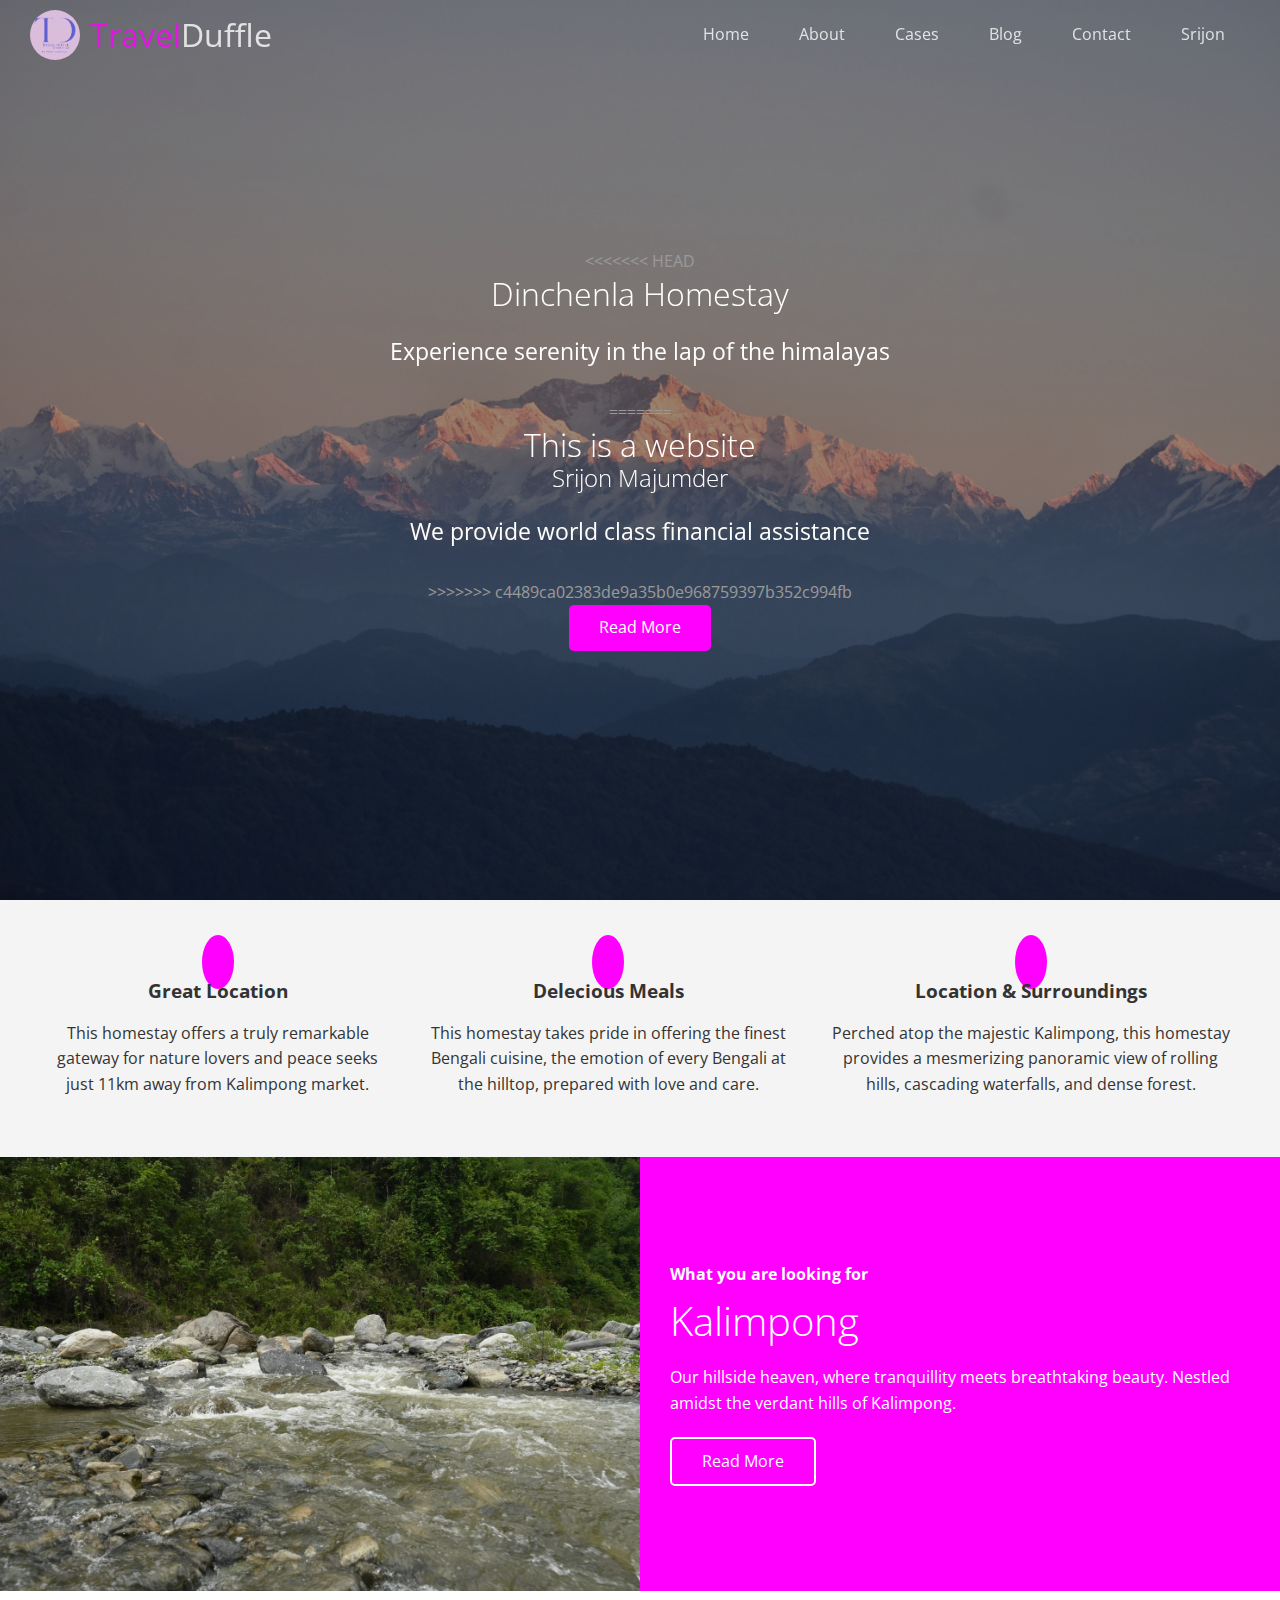
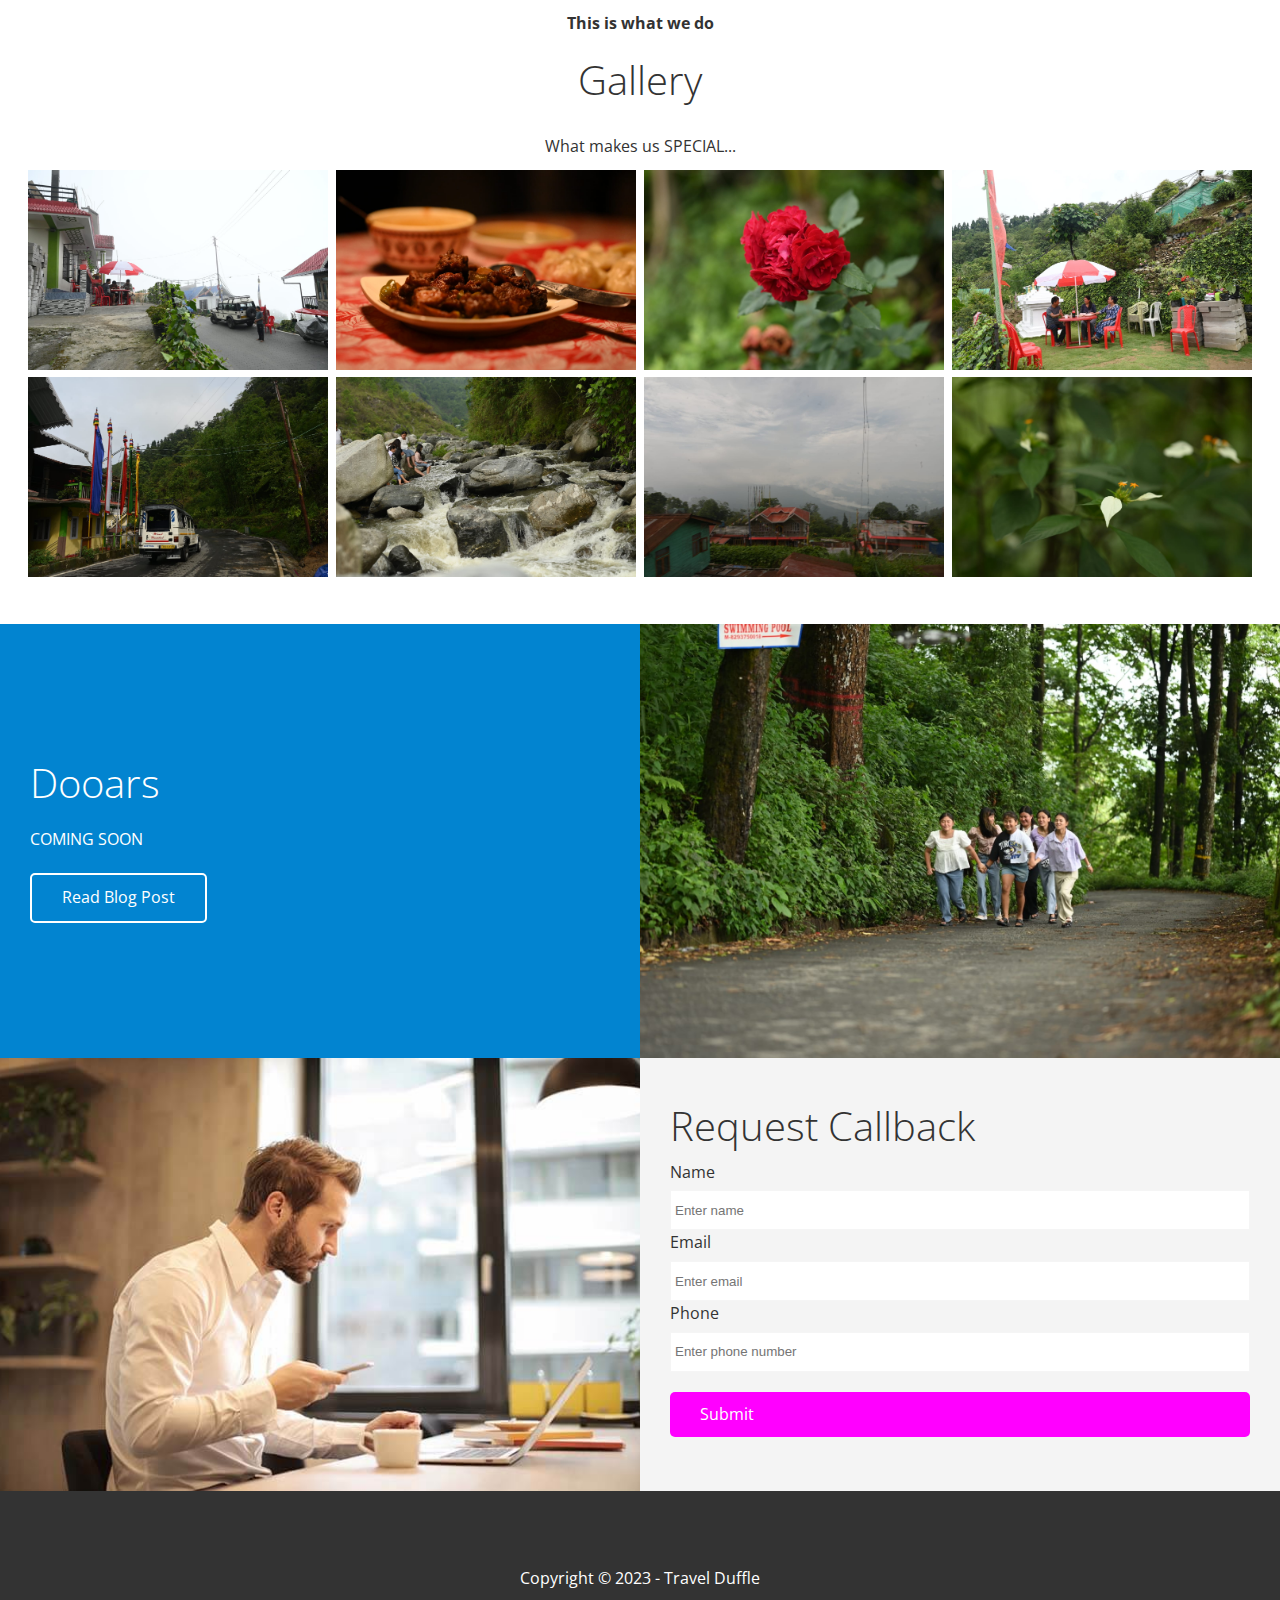
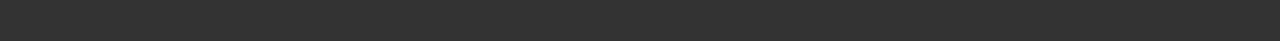
==== index.html @ 395c635b "Merge branch 'main' of https://github.com/Srijon-M/edge-ledger" ====
<!DOCTYPE html>
<html lang="en">
<head>
    <meta charset="UTF-8">
    <meta name="viewport" content="width=device-width, initial-scale=1.0">
    <link rel="shortcut icon" type="image/x-icon" href="/favicon.ico">
    <link rel="stylesheet" href="https://cdnjs.cloudflare.com/ajax/libs/font-awesome/6.4.0/css/all.min.css" integrity="sha512-iecdLmaskl7CVkqkXNQ/ZH/XLlvWZOJyj7Yy7tcenmpD1ypASozpmT/E0iPtmFIB46ZmdtAc9eNBvH0H/ZpiBw==" crossorigin="anonymous" referrerpolicy="no-referrer" />
    <link rel="stylesheet" href="css/lightbox.min.css">
    <link rel="stylesheet" href="css/utilities.css">
    <link rel="stylesheet" href="css/style.css">
    <title>Welcome to Travel Duffle</title>
</head>
<body id="home"> 
    <header class="hero">
        <div id="navbar" class="navbar top">
            <h1 class="logo">
                <img src="images/td.jpg" alt="" class="nav-logo">
                <span class="text-primary">Travel</span>Duffle
            </h1>
            <nav>
                <ul>
                    <li><a href="#home">Home</a></li>
                    <li><a href="#about">About</a></li>
                    <li><a href="#cases">Cases</a></li>
                    <li><a href="#blog">Blog</a></li>
                    <li><a href="#contact">Contact</a></li>
                    <li><a href="#">Srijon</a></li>
                </ul>
            </nav>
        </div>
        <div class="content">
<<<<<<< HEAD
            <h1>Dinchenla Homestay</h1>
            <p>Experience serenity in the lap of the himalayas</p>
=======
            <h1>This is a website</h1>
            <h2>Srijon Majumder</h2>
            <p>We provide world class financial assistance</p>
>>>>>>> c4489ca02383de9a35b0e968759397b352c994fb
            <a href="" class="btn"><i class="fas fa-chevron-right"></i>Read More</a>
        </div>
    </header>

    <main>

        <!-- Icons  -->
        <section id="about" class="icons bg-light">
            <div class="flex-item">
                <div>
                    <i class="fas fa-hotel fa-2x"></i>
                    <div>
                        <h3>Great Location</h3>
                        <p>
                          This homestay offers a truly
                          remarkable gateway for nature lovers and
                          peace seeks just 11km away from
                          Kalimpong market.
                        </p>
                    </div>
                </div>
                <div>
                    <i class="fas fa-utensils fa-2x"></i>
                    <!-- <i class="fa-solid fa-fork-knife"></i> -->
                    <div>
                        <h3>Delecious Meals</h3>
                        <p>
                          This
                          homestay takes pride in offering the finest
                          Bengali cuisine, the emotion of every
                          Bengali at the hilltop, prepared with love and care.
                        </p>
                    </div>
                </div>
                <div>
                    <!-- <i class="fas fa-pencil-alt fa-2x"></i> -->
                    <i class="fas fa-binoculars fa-2x"></i>
                    <div>
                        <h3>Location & Surroundings</h3>
                        <p>Perched atop the majestic Kalimpong, this
                          homestay provides a mesmerizing
                          panoramic view of rolling hills, cascading
                          waterfalls, and dense forest.
                          </p>
                    </div>
                </div>
            </div>
        </section>

        <!-- About Solutions -->
        <section class="solutions flex-columns">
            <div class="row">
              <div class="column">
                <div class="column-1">
                  <img src="images/home/river.jpeg" alt="" />
                </div>
              </div>
              <div class="column">
                <div class="column-2 bg-primary">
                  <h4>What you are looking for</h4>
                  <h2>Kalimpong</h2>
                  <p>
                    Our hillside heaven, where
                    tranquillity meets breathtaking beauty.
                    Nestled amidst the verdant hills of
                    Kalimpong.
                  </p>
                  <a href="#" class="btn btn-outline">
                    <i class="fas fa-chevron"></i>
                    Read More
                  </a>
                </div>
              </div>
            </div>
          </section>

          <!-- Cases -->
          <section id="cases" class="cases flex-grid section-padding">
              <header class="section-header">
                  <h4>This is what we do</h4>
                  <h2>Gallery</h2>
                  <p>What makes us SPECIAL...</p>
              </header>
              <div class="row">
                  <div class="column">
                    <a href="images/cases/cases1.jpeg" data-lightbox="cases" data-title="Lorem ipsum dolor sit amet, consectetur adipisicing elit. Modi, iste?">
                      <img src="images/cases/cases1.jpeg" alt="">
                    </a>
                    <a href="images/cases/cases2.jpeg" data-lightbox="cases" data-title="Lorem ipsum dolor sit amet, consectetur adipisicing elit. Modi, iste?">  
                      <img src="images/cases/cases2.jpeg" alt="">
                    </a>
                  </div>
                  <div class="column">
                    <a href="images/cases/cases3.jpeg" data-lightbox="cases" data-title="Lorem ipsum dolor sit amet, consectetur adipisicing elit. Modi, iste?"> 
                      <img src="images/cases/cases3.jpeg" alt="">
                    </a>
                    <a href="images/cases/cases4.jpeg" data-lightbox="cases" data-title="Lorem ipsum dolor sit amet, consectetur adipisicing elit. Modi, iste?"> 
                      <img src="images/cases/cases4.jpeg" alt="">
                    </a>
                  </div>
                  <div class="column">
                    <a href="images/cases/cases5.jpeg" data-lightbox="cases" data-title="Lorem ipsum dolor sit amet, consectetur adipisicing elit. Modi, iste?"> 
                      <img src="images/cases/cases5.jpeg" alt="">
                    </a>
                    <a href="images/cases/cases6.jpeg" data-lightbox="cases" data-title="Lorem ipsum dolor sit amet, consectetur adipisicing elit. Modi, iste?"> 
                      <img src="images/cases/cases6.jpeg" alt="">
                    </a>
                  </div>
                  <div class="column">
                    <a href="images/cases/cases7.jpeg" data-lightbox="cases" data-title="Lorem ipsum dolor sit amet, consectetur adipisicing elit. Modi, iste?"> 
                      <img src="images/cases/cases7.jpeg" alt="">
                    </a>
                    <a href="images/cases/cases8.jpeg" data-lightbox="cases" data-title="Lorem ipsum dolor sit amet, consectetur adipisicing elit. Modi, iste?"> 
                      <img src="images/cases/cases8.jpeg" alt="">
                    </a>
                  </div>
              </div>
          </section>
          <!-- Blog Posts -->
          <section id="blog" class="blog flex-columns flex-reverse">
            <div class="row">
              <div class="column">
                <div class="column-1">
                  <img src="images/blog/bolg2.jpeg" alt="" />
                </div>
              </div>
              <div class="column">
                <div class="column-2 bg-secondary">
                  
                  <h2>Dooars</h2>
                  <p>
                    COMING SOON
                  </p>
                  <a href="blog.html" class="btn btn-outline">
                    <i class="fas fa-chevron"></i>
                    Read Blog Post
                  </a>
                </div>
              </div>
            </div>
          </section>

          <!-- Team -->
          <!-- <section id="team" class="team section-padding">
            <header class="section-header">
                <h4>Who we are</h4>
                <h2>Our professional team</h2>
                <p>Lorem ipsum dolor sit amet, consectetur adipisicing elit. Modi, iste?</p>
            </header>
            <div class="flex-item">
              <div>
                <img src="images/team/person1.jpg" alt="">
                <h4>John Doe</h4>
                <p>President</p>
              </div>
              <div>
                <img src="images/team/person2.jpg" alt="">
                <h4>Jane Doe</h4>
                <p>Vice President</p>
              </div>
              <div>
                <img src="images/team/person3.jpg" alt="">
                <h4>Steve Smith</h4>
                <p>Head of Marketing</p>
              </div>
            </div>
        </section> -->

        <!-- Testimonials -->
        <!-- <section id="testimonials" class="py-3">
          <div class="container">
              <h2 class="l-heading">What Our Guests Say</h2>
              <div class="testimonial bg-primary">
                  <img src="./images/team/person2.jpg" alt="Guest1">
                  <p>From start to finish, Travel Deuffel proved to be the most exceptional host, making our trip an unforgettable experience. The accommodation was pristine and beautifully decorated, with thoughtful touches that made us feel pampered.</p>
              </div>
              <div class="testimonial bg-primary">
                  <img src="./images/team/person3.jpg" alt="Guest2">
                  <p>We thoroughly enjoyed our trip with Travel Duffel, really beautiful and and peaceful place. Well maintained and very well managed in the midst of nature made us feel rejuvenated after the trip.</p>
              </div>
          </div>
      </section> -->

        <!-- Contact  -->

        <section id="contact" class="contact flex-columns">
          <div class="row">
            <div class="column">
              <div class="column-1">
                <img src="images/home/contact.jpg" alt="" />
              </div>
            </div>
            <div class="column">
              <div class="column-2 bg-light">
                <h2>Request Callback</h2>
                <form action="" class="callback-form">
                  <div class="form-control">
                    <label for="name">Name</label>
                    <input type="text" name="name" id="name" placeholder="Enter name">
                  </div>
                  <div class="form-control">
                    <label for="email">Email</label>
                    <input type="email" name="email" id="email" placeholder="Enter email">
                  </div>
                  <div class="form-control">
                    <label for="phone">Phone</label>
                    <input type="text" name="phone" id="phone" placeholder="Enter phone number">
                  </div>
                  <a href="" class="btn">Submit</a>
                </form>
              </div>
            </div>
          </div>
        </section>
      </main>
      <footer class="footer bg-dark">
        <div class="social">
          <a href="https://www.facebook.com/people/Dinchenla-Homestay/100093085512887/?mibextid=ZbWKwL" target="_blank"><i class="fab fa-facebook fa-2x"></i></a>
          <a href="#"><i class="fab fa-whatsapp fa-2x"></i></a>
          <a href="#"><i class="fab fa-youtube fa-2x"></i></a>
          <a href="#"><i class="fab fa-instagram fa-2x"></i></a>
        </div>
        <p>Copyright &copy; 2023 - Travel Duffle</p>
      </footer>

      <script src="https://code.jquery.com/jquery-3.5.1.min.js" integrity="sha256-9/aliU8dGd2tb6OSsuzixeV4y/faTqgFtohetphbbj0=" crossorigin="anonymous"></script>

      <script src="js/lightbox.min.js"></script>

      <script>
        const navbar = document.getElementById('navbar');
        let scrolled = false;

        window.onscroll = function () {
        if (window.pageYOffset > 100) {
          navbar.classList.remove('top');
          if (!scrolled) {
            navbar.style.transform = 'translateY(-70px)';
          }
          setTimeout(function () {
            navbar.style.transform = 'translateY(0)';
            scrolled = true;
          }, 200);
        } else {
          navbar.classList.add('top');
          scrolled = false;
        }
      };

      // Smooth Scrolling
      $('#navbar a, .btn').on('click', function (e) {
        if (this.hash !== '') {
          e.preventDefault();

          const hash = this.hash;

          $('html, body').animate(
            {
              scrollTop: $(hash).offset().top - 100,
            },
            800
          );
        }
      });
      </script>
</body>
</html>
---- css/utilities.css ----
/* Text Colors */
.text-primary{
    color: #ff00ff;
}
.text-secondary{
    color: #0284d0;
}

/* Button  */
.btn{
    cursor: pointer;
    display: inline-block;
    padding: 10px 30px;
    color: #fff;
    background-color: #ff00ff;
    border: none;
    border-radius: 5px;
}

.btn:hover{
    opacity: 0.9;
}

.btn-primary, .bg-primary{
    background-color: #ff00ff;
    color: #fff;
}
.btn-secondary, .bg-secondary{
    background-color: #0284d0;
    color: #fff;
}
.btn-dark,.bg-dark{
    background-color: #333;
    color: #fff;
}
.btn-light,.bg-light{
    background-color: #f4f4f4;
    color: #333;
}

.btn-outline{
    background: transparent;
    border: solid 2px #fff;
}


/* Flex Items */
.flex-columns.flex-reverse .row{
    flex-direction: row-reverse;
}
.flex-item{
    display: flex;
    text-align: center;
    justify-content: center;
    align-items: center;
    height: 100%;
}

.flex-item > div{
    padding: 20px;
}

.flex-columns .row{
    display: flex;
    flex-direction: row;
    flex-wrap: wrap;
    width: 100%;
    
}

.flex-columns .column {
    display: flex;
    flex-direction: column;
    flex-basis: 100%;
    flex: 1;
}

.flex-columns .column .column-1,
.flex-columns .column .column-2
{
    height: 100%;
}

.flex-columns img{
    width: 100%;
    height: 100%;
    object-fit: cover;
}

.flex-columns .column-2{
    display: flex;
    flex-direction: column;
    align-items: flex-start;
    justify-content: center;
    padding: 30px;
}

.flex-columns h2{
    font-size: 40px;
    font-weight: 100;
}

.flex-columns h4{
    margin-bottom: 10px;
}

.flex-columns p{
    margin: 20px 0;
}

.section-header{
    display: flex;
    flex-direction: column;
    align-items: center;
    justify-content: center;
    text-align: center;
}

.section-header h2{
    font-size: 40px;
    margin: 20px;
}

.section-padding{
    padding: 20px 20px 40px;
}

/* Flex grid  */
.flex-grid .row{
    display: flex;
    flex-wrap: wrap;
    padding: 0 4px;
}

.flex-grid .column{
    flex: 25%;
    width: 25%;
    padding: 0 4px;
}
---- css/style.css ----
@import url('https://fonts.googleapis.com/css2?family=Open+Sans:wght@300;400&display=swap');

*{
    box-sizing: border-box;
    margin: 0;
    padding: 0;
}

body{
    font-family: 'Open Sans', sans-serif;
    background: #fff;
    color: #333;
    line-height: 1.6;
}

ul{
    list-style: none;
}

a{
    color: #333;
    text-decoration: none;
}

h1, h2{
    font-weight: 300;
    line-height: 1.2;
}

p{
    margin: 10px 0;
}

img{
    width: 100%;
}

.py-1{padding: 10px 0;}
.py-2{padding: 20px 0;}
.py-3{padding: 30px 0;}

/* Navbar */
.navbar{
    display: flex;
    align-items: center;
    justify-content: space-between;
    background-color: #333;
    color: #fff;
    opacity: 0.8;
    width: 100%;
    height: 70px;
    position: fixed;
    top: 0;
    padding: 0 30px;
    transition: 0.5s;
}

.navbar.top{
    background: transparent;
}

.nav-logo{
    width: 50px;
    margin-right: 10px;
    border-radius: 50%;
}

.navbar a{
    color: #fff;
    padding: 10px 20px;
    margin: 0 5px;
}

.navbar a:hover{
    border-bottom: #ff00ff 2px solid;
}

.navbar ul{
    display: flex;
}

.navbar .logo{
    font-weight: 400;
    /* background-color: blue; */
    display: flex;
    align-items: center;
}

/* Header  */
.hero{
    background: url('../images/home/himalaya.jpg') no-repeat center center/cover;
    height: 100vh;
    position: relative;
    color: #fff;
}

.hero .content{
    display: flex;
    flex-direction: column;
    align-items: center;
    height: 100%;
    justify-content: center;
    text-align: center;
    padding: 0 20px;
}

.hero .content p{
    font-size: 23px;
    max-width: 600px;
    margin: 20px 0 30px;
}

.hero::before{
    content: '';
    position: absolute;
    top: 0;
    left: 0;
    width: 100%;
    height: 100%;
    background: rgba(0,0,0,0.4);
}

.hero *{
    z-index: 10;
}

.hero.blog{
    background: url('../images/home/blog.jpg')no-repeat center center/cover;
    height: 30vh;
}

/* Icons */

.icons{
    padding: 30px;
}

.icons h3{
    font-weight: bold;
    margin-bottom: 15px;
}

.icons i{
    background: #ff00ff;
    color: #fff;
    padding: 1rem;
    border-radius: 50%;
    margin-bottom: 15px;;
}

.cases img:hover{
    opacity: 0.7;
}

.team img{
    border-radius: 50%;
}

.callback-form{
    width: 100%;
    padding: 10px 0;
}

.callback-form label{
    display: block;
    margin-bottom: 5px;
}

.callback-form input{
    width: 100%;
    padding: 4px;
    height: 40px;
    border: #f5f5f5 1px solid;
}

.callback-form input:focus {
    outline-color: #ff00ff;
}

.callback-form .btn{
    width: 100%;
    margin-top: 20px;
}

.footer{
    display: flex;
    flex-direction: column;
    align-items: center;
    justify-content: center;
    text-align: center;
    height: 150px;
}

.footer a{
    color: #fff;
}

.footer a:hover{
    color:#ff00ff;
}

.footer .social > *{
    margin-right: 30px;
}

.post h2{
    font-size: 40px;
    margin: 10px 20px;
    padding: 10px 20px;
    border-bottom: #ccc 1px solid;
}

.post .meta{
    margin: 10px 20px;
    padding: 10px 20px;
}

.post img{
    width: 300px;
    border-radius: 50%;
    display: block;
    margin: 20px auto;
}

.post p{
    margin: 10px 20px;
    padding: 10px 20px;
    text-align: justify;
}

/* Testimonials */

.container{
    margin: auto;
    max-width: 1100px;
    overflow: auto;
}

.l-heading{
    font-size: 40px;
    line-height: 1.2;
    /* color: #ff00ff; */
}

#testimonials{
    height: 100%;
    background: url('../images/team/test-bg.jpg') no-repeat center center/cover;
    padding-top: 100px;
}

#testimonials .testimonial{
    padding: 20px;
    margin-bottom: 40px;
    border-radius: 5px;
    opacity: 0.8;
}

#testimonials .testimonial img{
    width: 100px;
    float: left;
    margin-right: 20px;
    border-radius: 50%;
}

#testimonials h2{
    color: #fff;
    text-align: center;
    padding: 40px;
    font-weight: 900;
}

/* Mobile */
@media(max-width: 768px){
    .navbar{
        flex-direction: column;
        height: 120px;
        padding: 20px;
    }
    .navbar a{
        padding: 10px 10px;
        margin: 0 3px;
    }

    .flex-item{
        flex-direction: column;
    }

    .flex-columns .column, .flex-grid .column{
        flex: 100%;
        width: 100%;
    }

    .team img{
        width: 70%;
    }
}
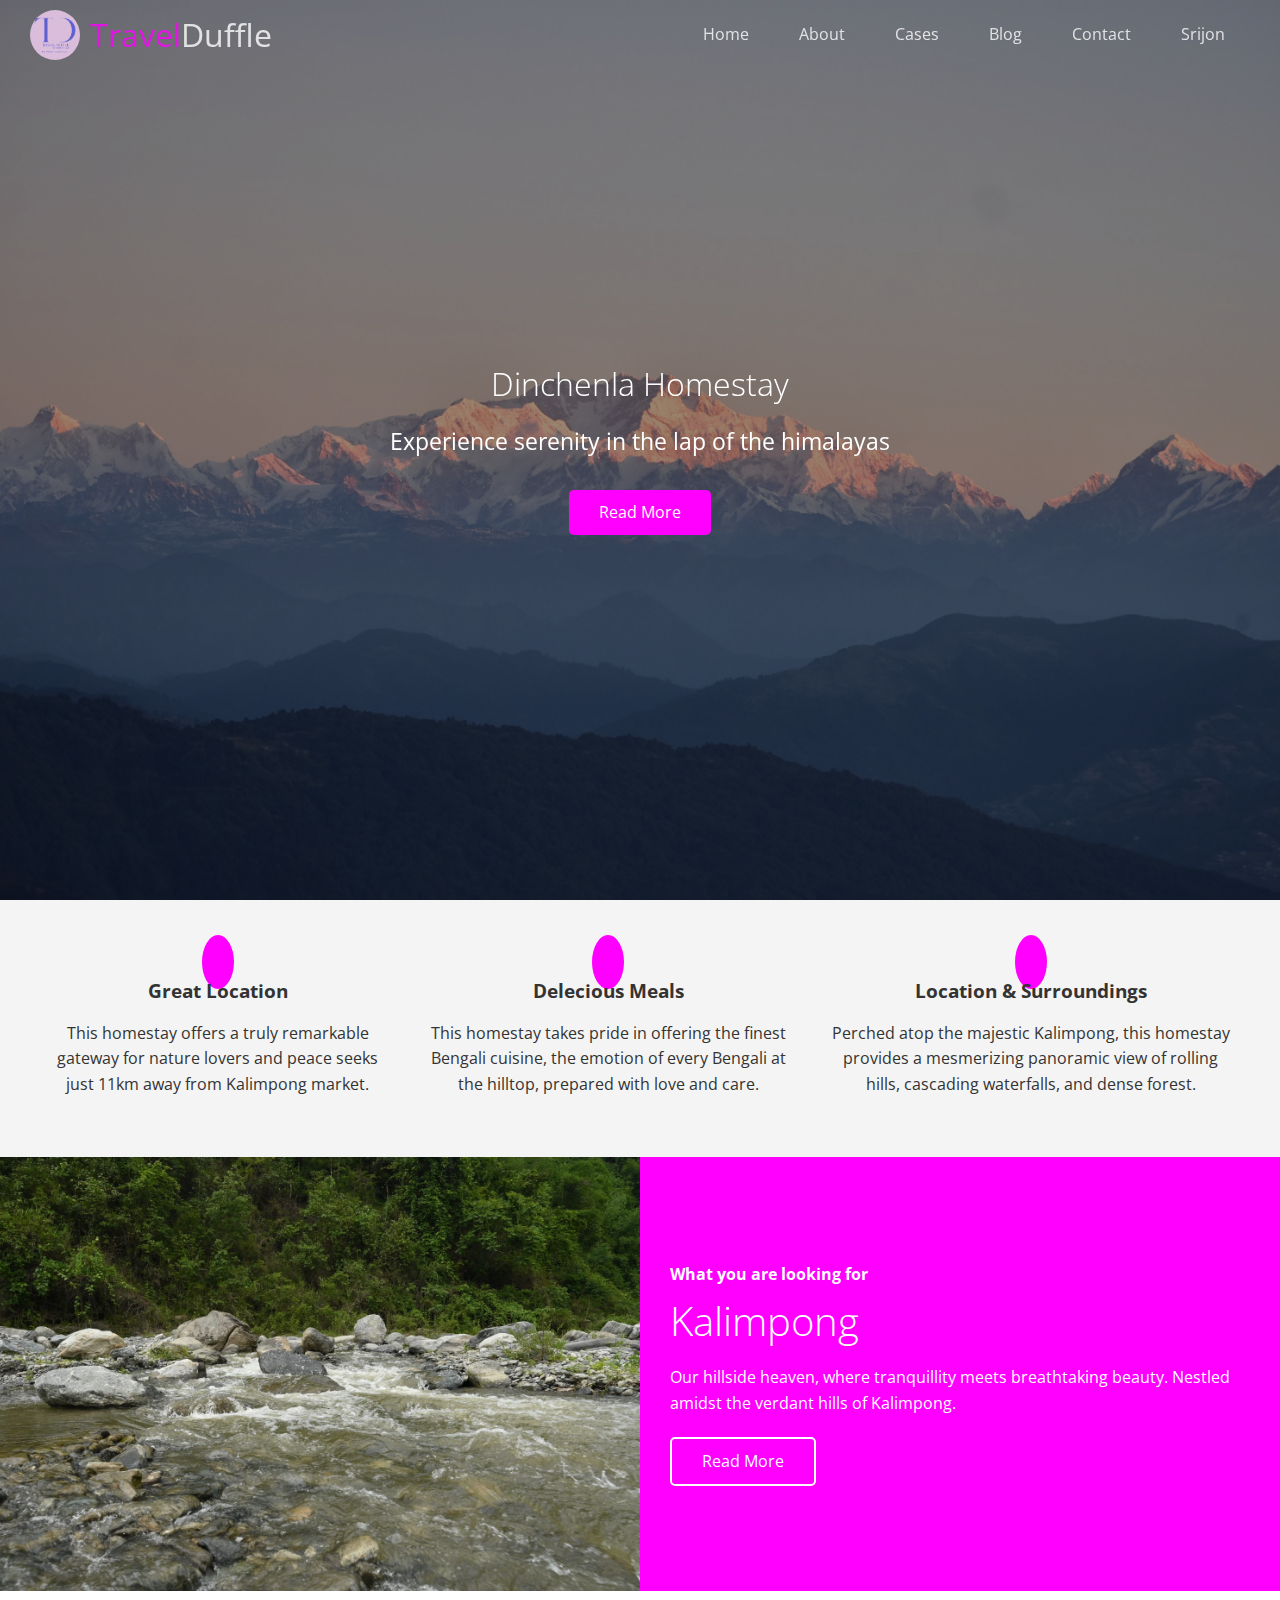
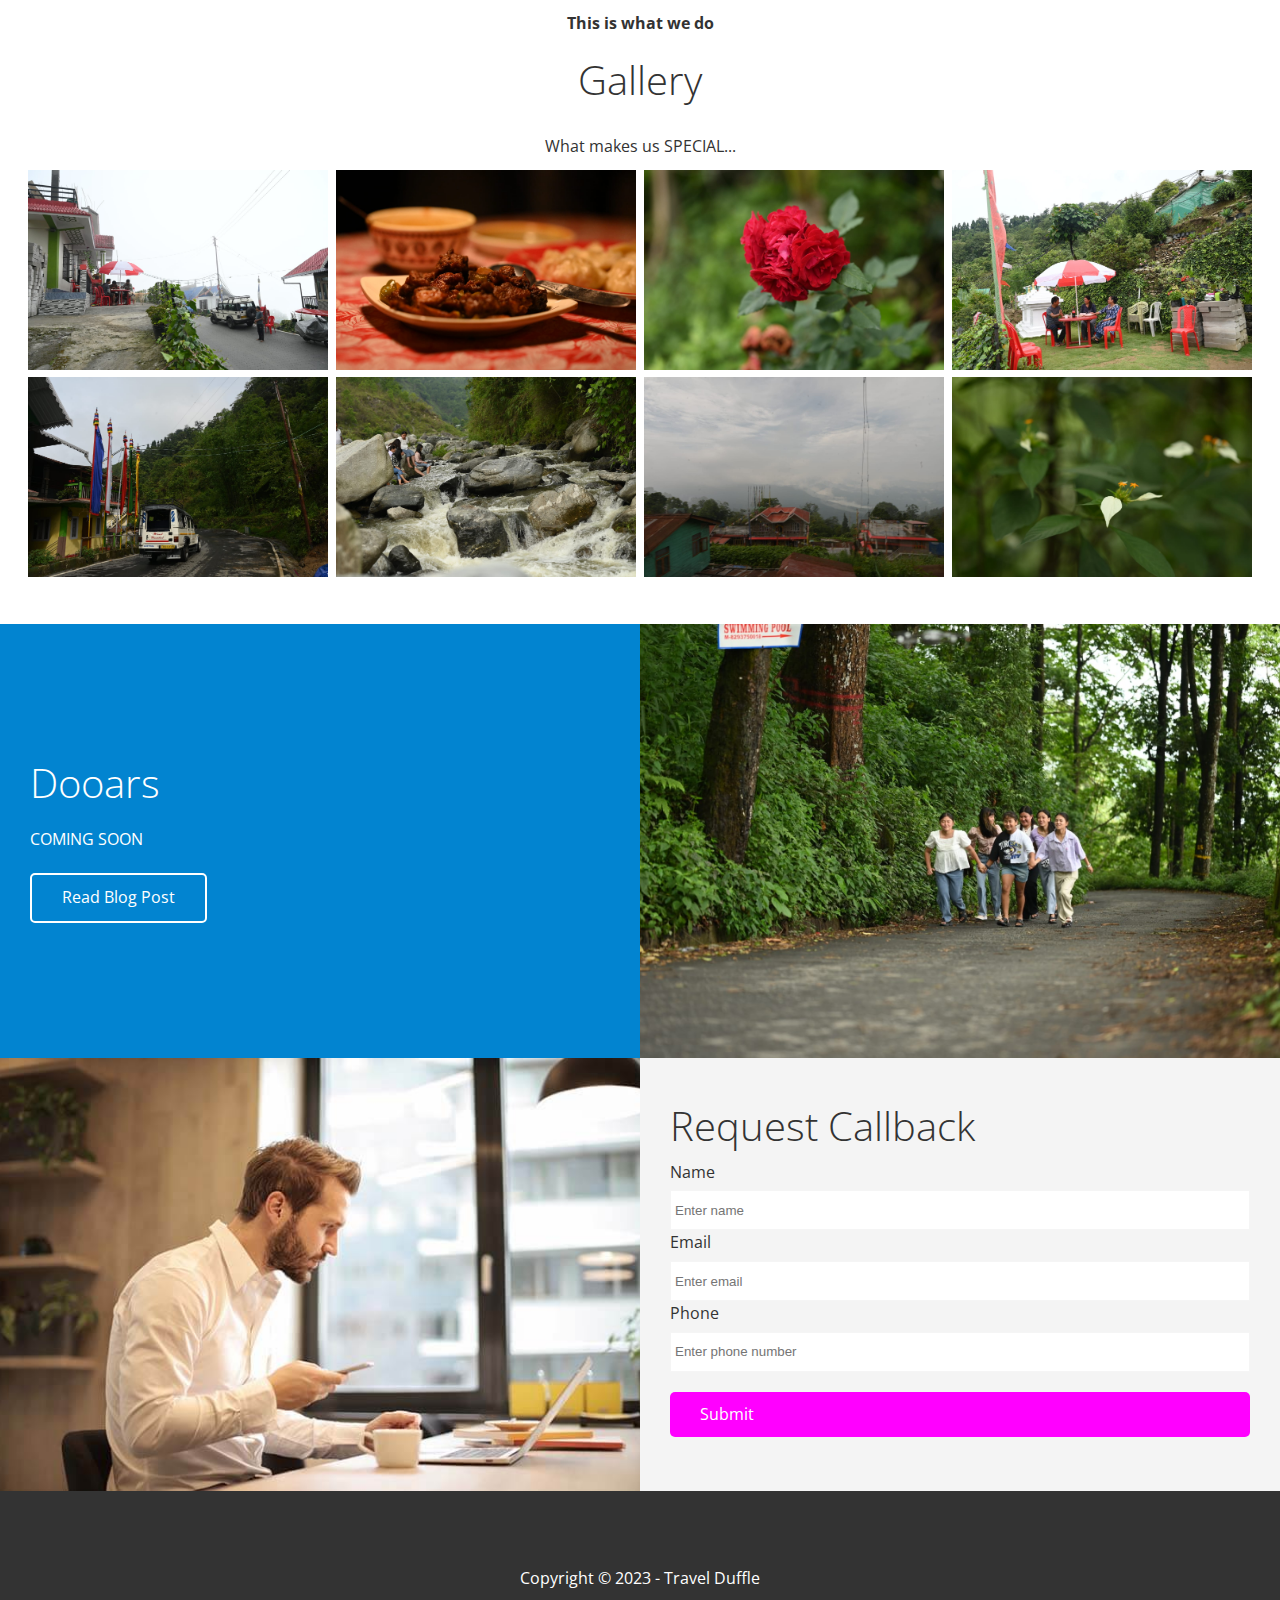
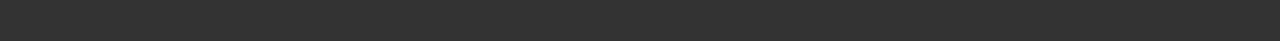
==== commit 05dc7569: "cleared merge conflict in showcase" ====
--- a/index.html
+++ b/index.html
@@ -29,14 +29,8 @@
             </nav>
         </div>
         <div class="content">
-<<<<<<< HEAD
             <h1>Dinchenla Homestay</h1>
             <p>Experience serenity in the lap of the himalayas</p>
-=======
-            <h1>This is a website</h1>
-            <h2>Srijon Majumder</h2>
-            <p>We provide world class financial assistance</p>
->>>>>>> c4489ca02383de9a35b0e968759397b352c994fb
             <a href="" class="btn"><i class="fas fa-chevron-right"></i>Read More</a>
         </div>
     </header>
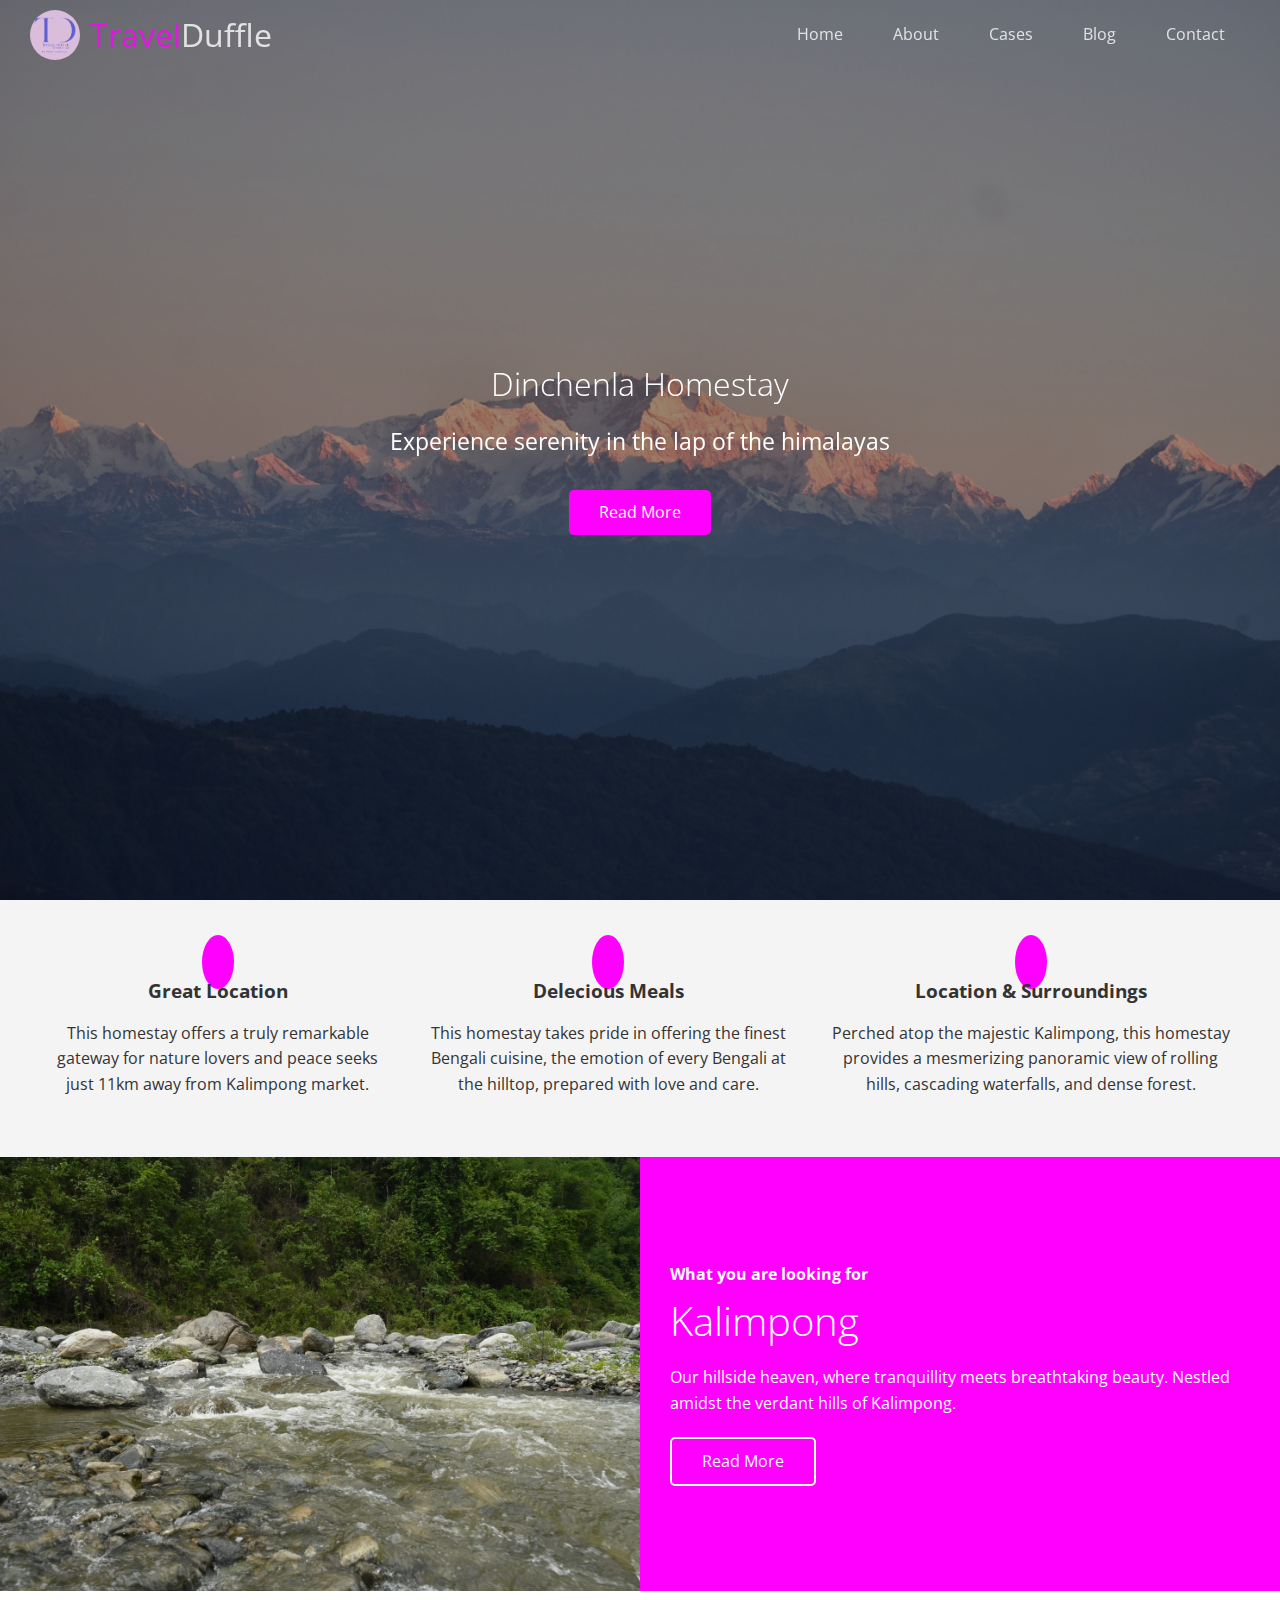
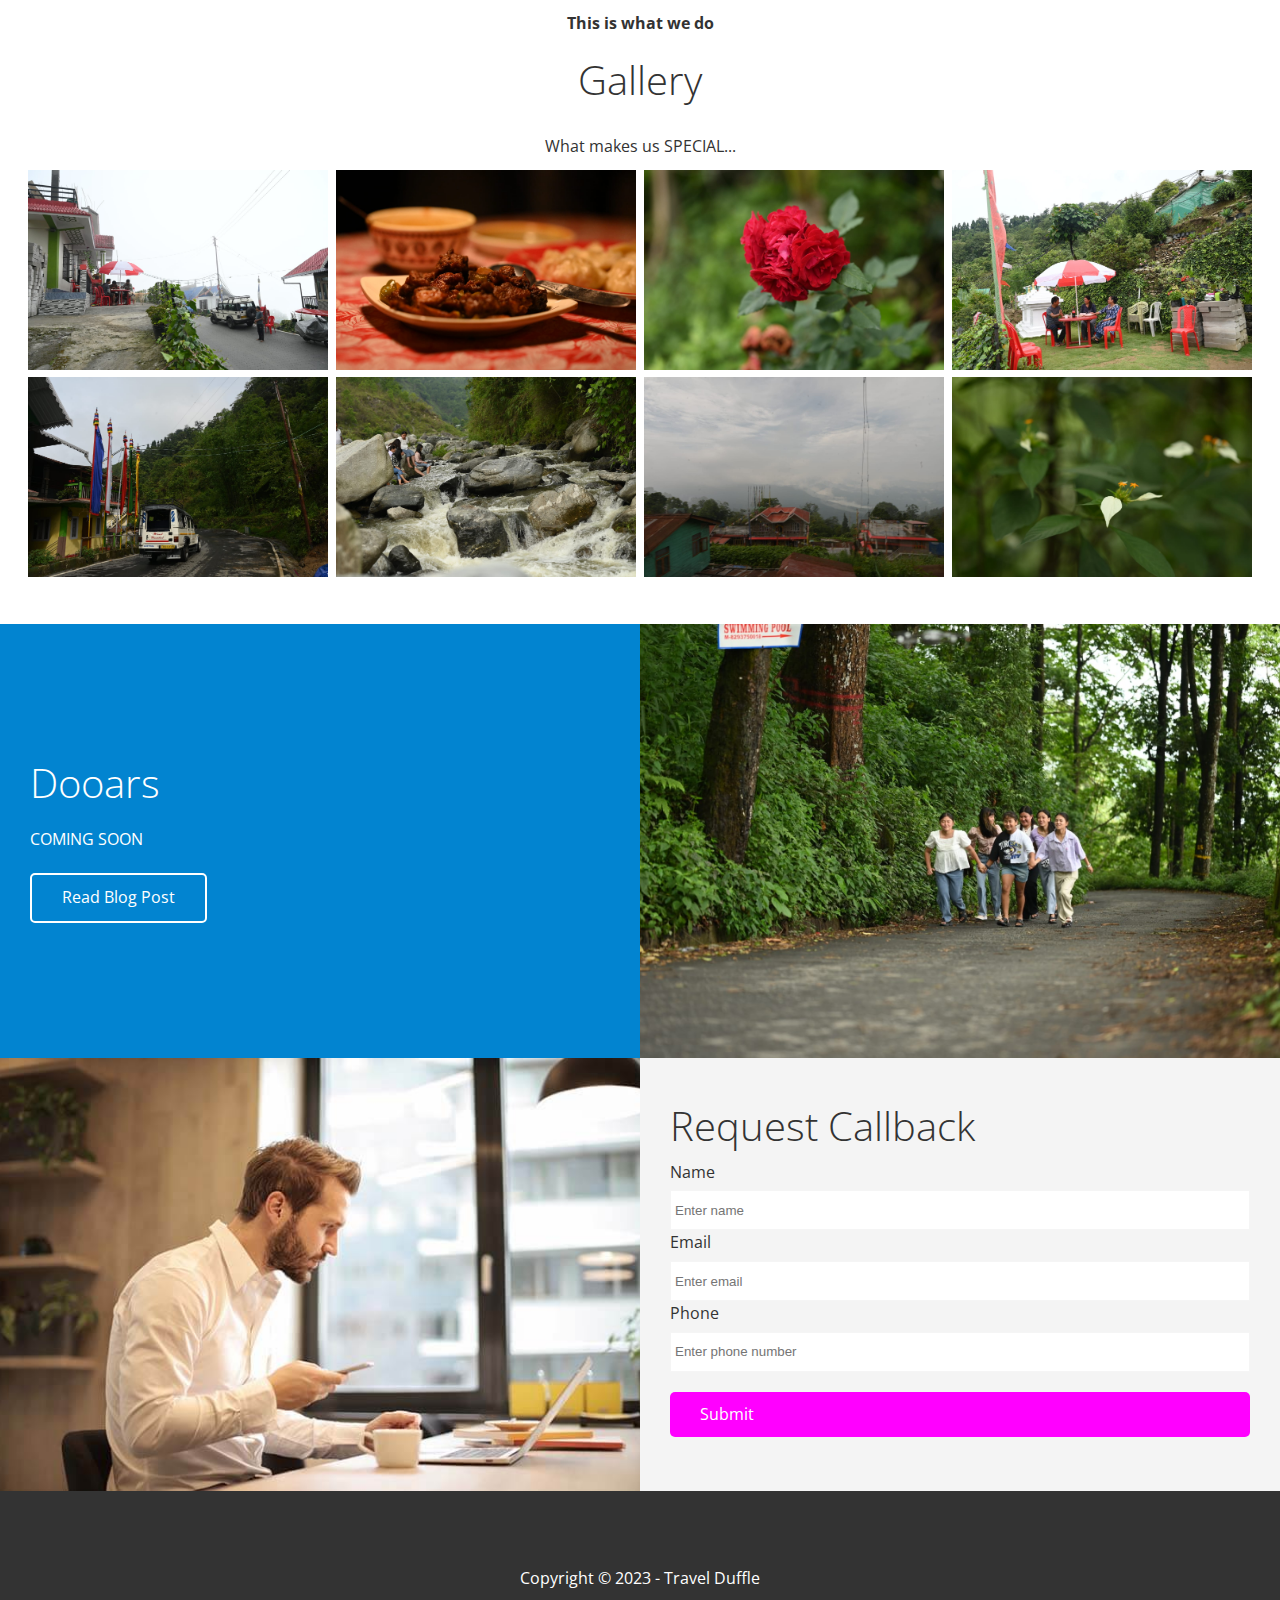
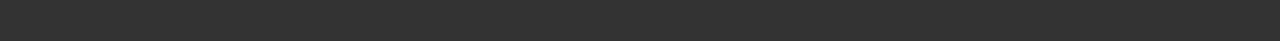
==== commit 2373def7: "updated navbar list" ====
--- a/index.html
+++ b/index.html
@@ -24,7 +24,6 @@
                     <li><a href="#cases">Cases</a></li>
                     <li><a href="#blog">Blog</a></li>
                     <li><a href="#contact">Contact</a></li>
-                    <li><a href="#">Srijon</a></li>
                 </ul>
             </nav>
         </div>
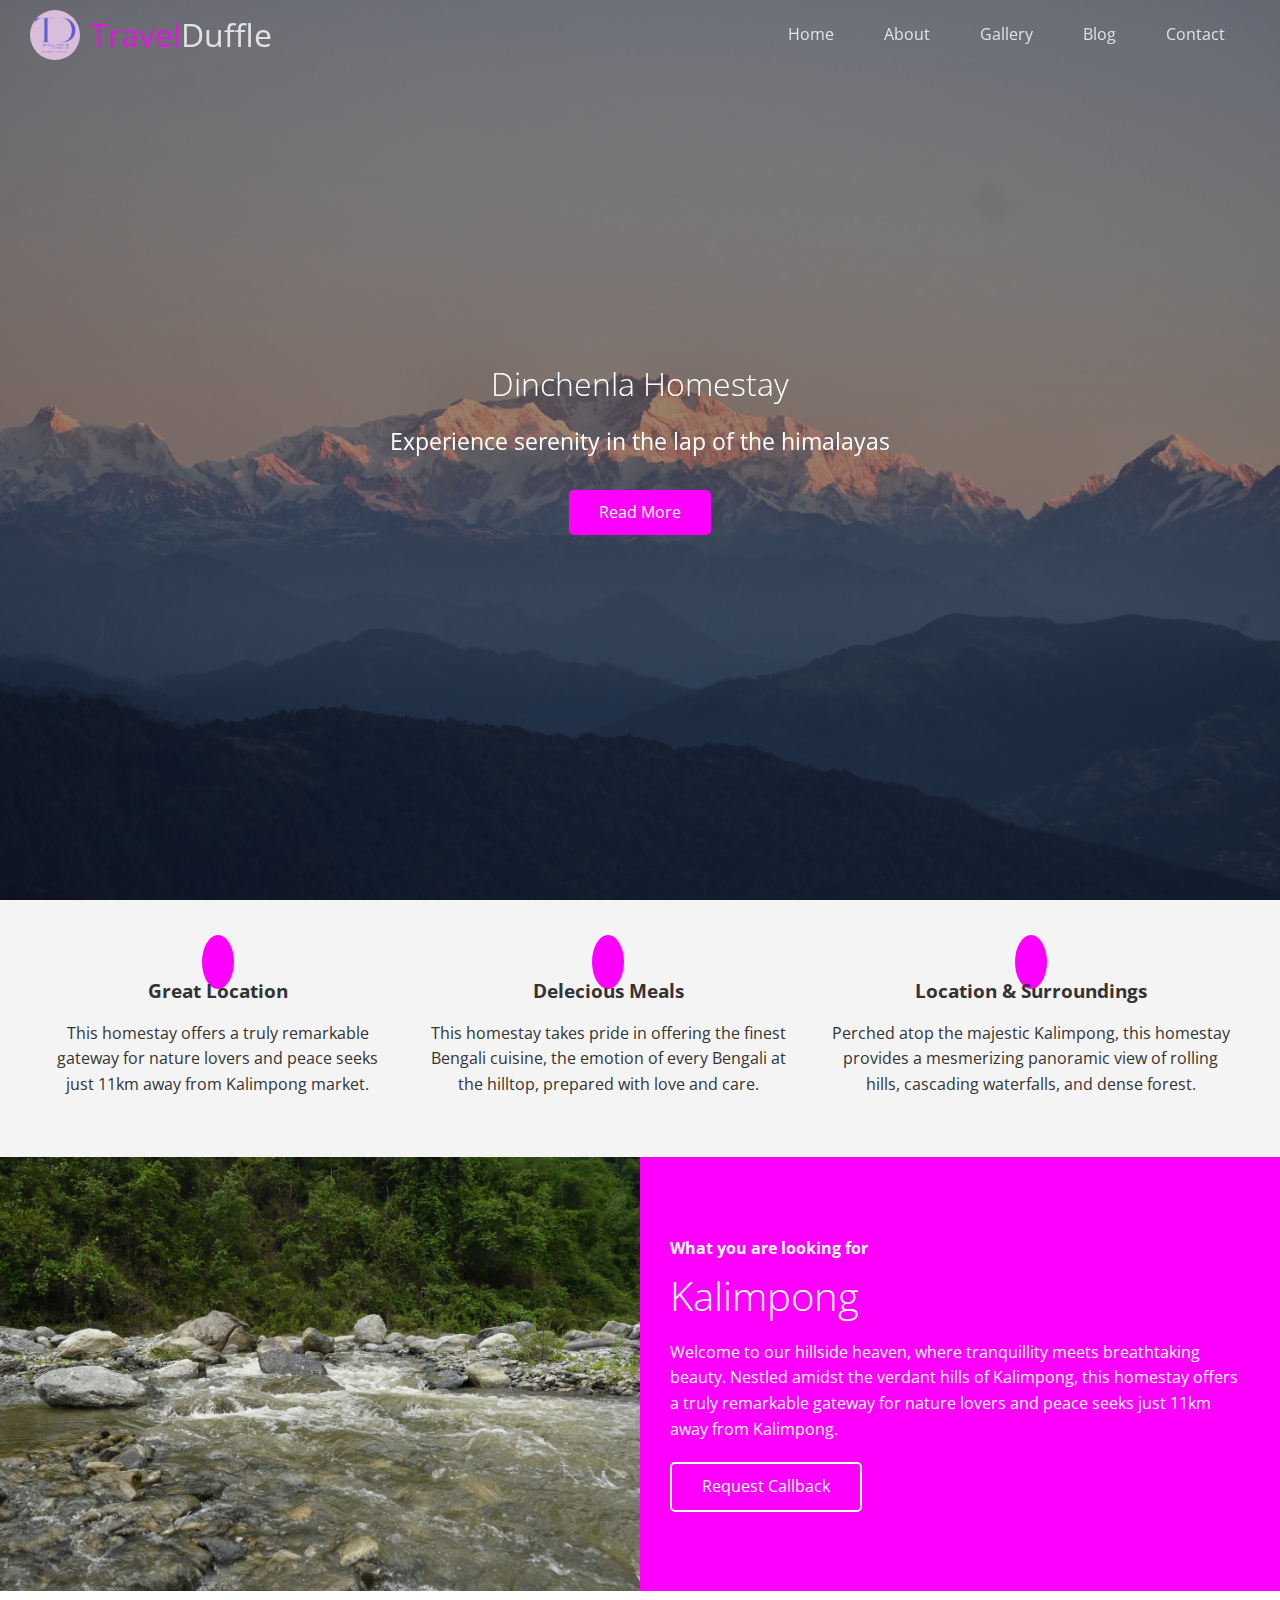
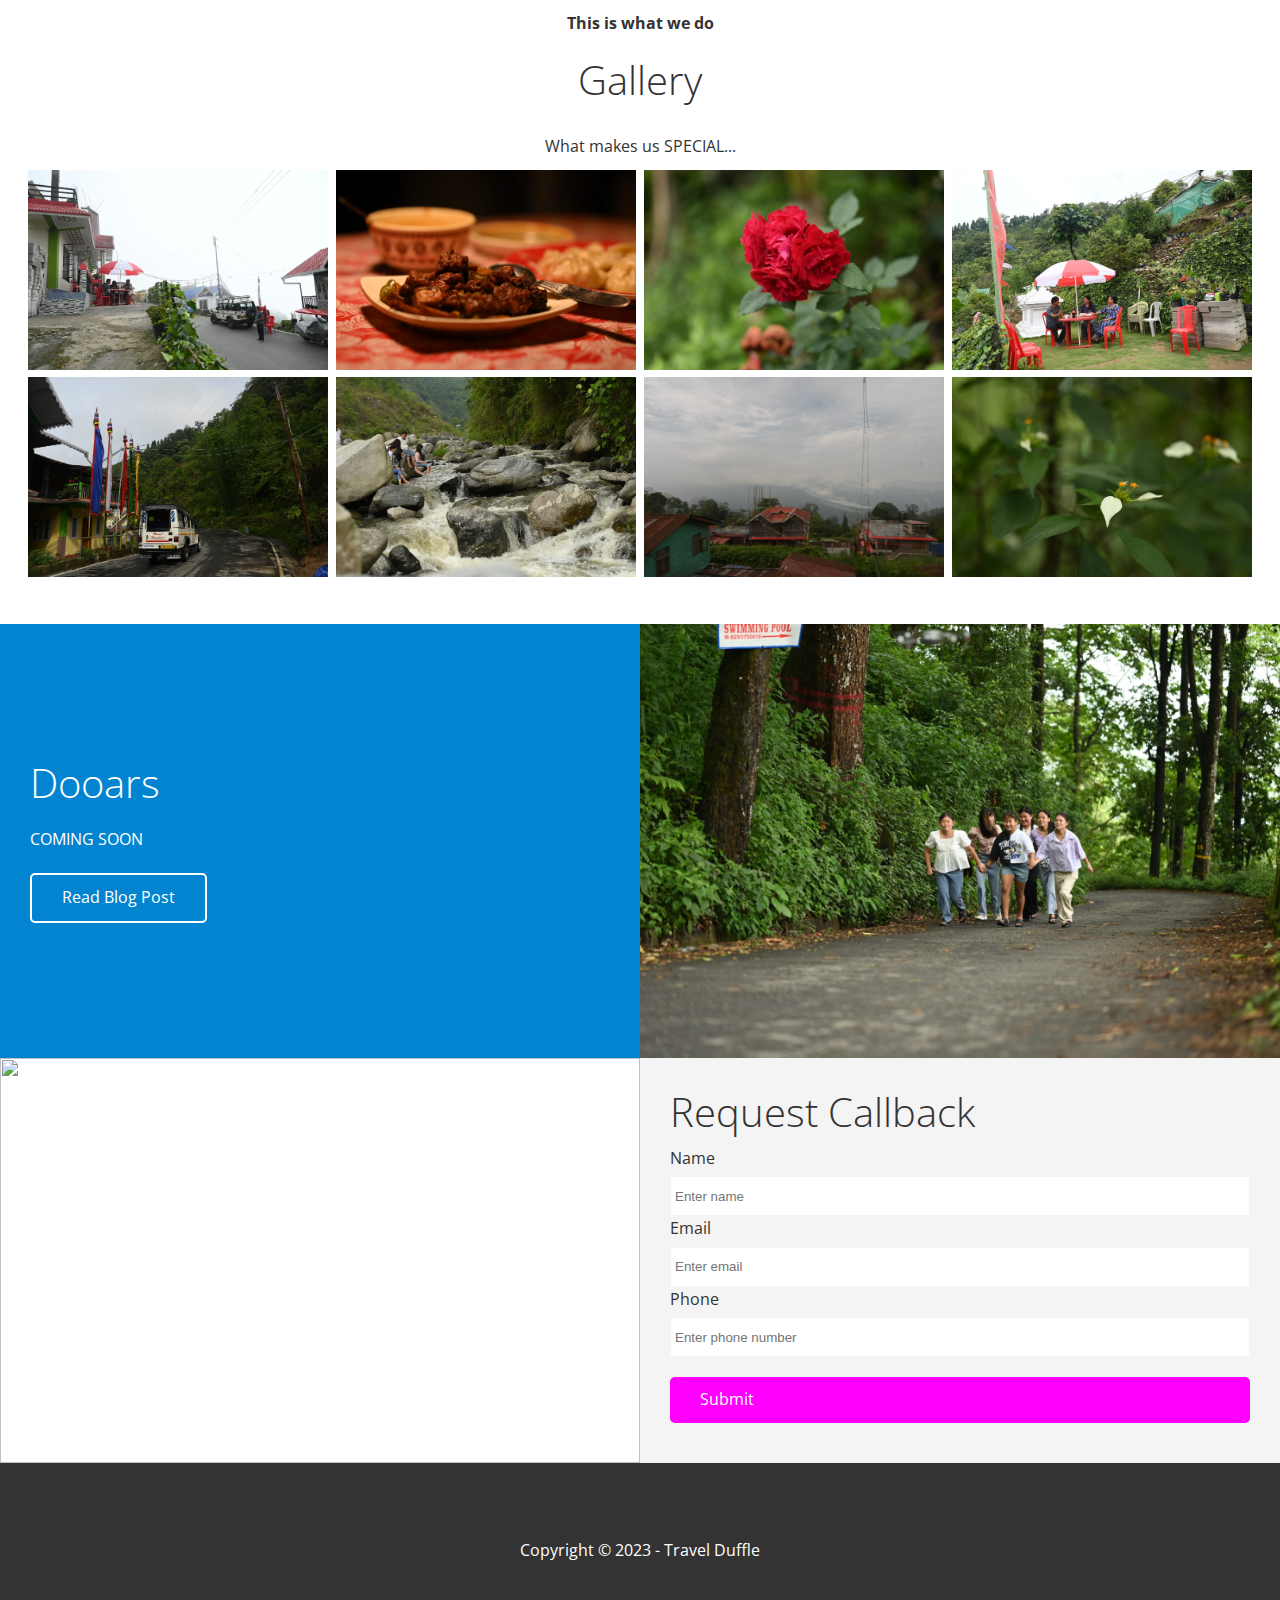
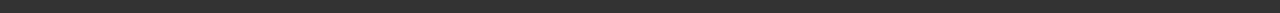
==== commit e1eb6395: "minor changes to UI" ====
--- a/index.html
+++ b/index.html
@@ -3,12 +3,12 @@
 <head>
     <meta charset="UTF-8">
     <meta name="viewport" content="width=device-width, initial-scale=1.0">
-    <link rel="shortcut icon" type="image/x-icon" href="/favicon.ico">
+    <link rel="shortcut icon" type="image/x-icon" href="/td.ico">
     <link rel="stylesheet" href="https://cdnjs.cloudflare.com/ajax/libs/font-awesome/6.4.0/css/all.min.css" integrity="sha512-iecdLmaskl7CVkqkXNQ/ZH/XLlvWZOJyj7Yy7tcenmpD1ypASozpmT/E0iPtmFIB46ZmdtAc9eNBvH0H/ZpiBw==" crossorigin="anonymous" referrerpolicy="no-referrer" />
     <link rel="stylesheet" href="css/lightbox.min.css">
     <link rel="stylesheet" href="css/utilities.css">
     <link rel="stylesheet" href="css/style.css">
-    <title>Welcome to Travel Duffle</title>
+    <title>Travel Duffle</title>
 </head>
 <body id="home"> 
     <header class="hero">
@@ -21,7 +21,7 @@
                 <ul>
                     <li><a href="#home">Home</a></li>
                     <li><a href="#about">About</a></li>
-                    <li><a href="#cases">Cases</a></li>
+                    <li><a href="#cases">Gallery</a></li>
                     <li><a href="#blog">Blog</a></li>
                     <li><a href="#contact">Contact</a></li>
                 </ul>
@@ -92,14 +92,17 @@
                   <h4>What you are looking for</h4>
                   <h2>Kalimpong</h2>
                   <p>
-                    Our hillside heaven, where
-                    tranquillity meets breathtaking beauty.
-                    Nestled amidst the verdant hills of
+                    Welcome to our hillside heaven, where 
+                    tranquillity meets breathtaking beauty. 
+                    Nestled amidst the verdant hills of 
+                    Kalimpong, this homestay offers a truly 
+                    remarkable gateway for nature lovers and 
+                    peace seeks just 11km away from 
                     Kalimpong.
                   </p>
-                  <a href="#" class="btn btn-outline">
+                  <a href="#contact" class="btn btn-outline">
                     <i class="fas fa-chevron"></i>
-                    Read More
+                    Request Callback
                   </a>
                 </div>
               </div>
@@ -163,7 +166,7 @@
                   <p>
                     COMING SOON
                   </p>
-                  <a href="blog.html" class="btn btn-outline">
+                  <a href="#" class="btn btn-outline" aria-disabled="true">
                     <i class="fas fa-chevron"></i>
                     Read Blog Post
                   </a>
@@ -219,7 +222,7 @@
           <div class="row">
             <div class="column">
               <div class="column-1">
-                <img src="images/home/contact.jpg" alt="" />
+                <img src="images/team/TLM_1611.JPG" alt="" />
               </div>
             </div>
             <div class="column">
@@ -248,9 +251,10 @@
       <footer class="footer bg-dark">
         <div class="social">
           <a href="https://www.facebook.com/people/Dinchenla-Homestay/100093085512887/?mibextid=ZbWKwL" target="_blank"><i class="fab fa-facebook fa-2x"></i></a>
-          <a href="#"><i class="fab fa-whatsapp fa-2x"></i></a>
-          <a href="#"><i class="fab fa-youtube fa-2x"></i></a>
-          <a href="#"><i class="fab fa-instagram fa-2x"></i></a>
+          <a href="https://wa.me/917003074005" target="_blank"><i class="fab fa-whatsapp fa-2x"></i></a>
+          <!-- <a href="#"><i class="fab fa-youtube fa-2x"></i></a>
+          <a href="#"><i class="fab fa-instagram fa-2x"></i></a> -->
+          <a href="mailto:travelduffle@gmail.com"><i class="fa fa-envelope fa-2x"></i></a>
         </div>
         <p>Copyright &copy; 2023 - Travel Duffle</p>
       </footer>
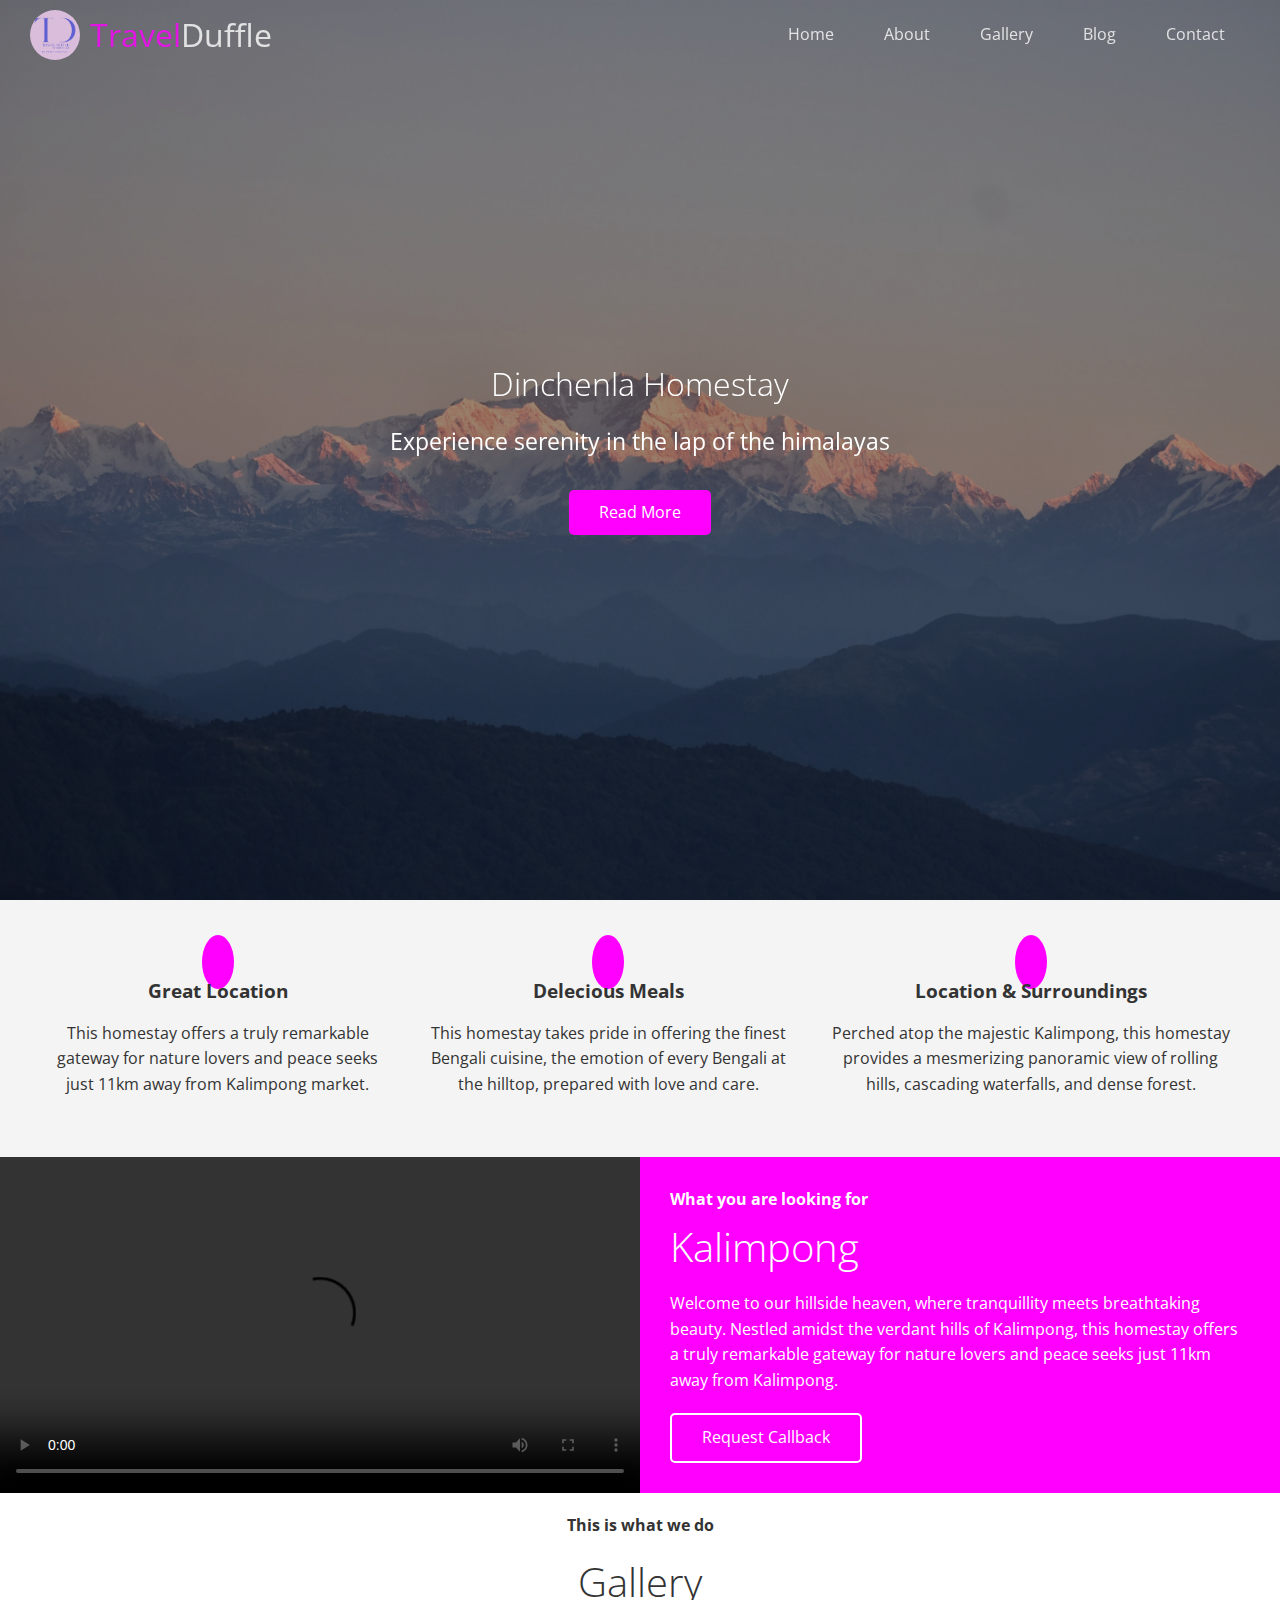
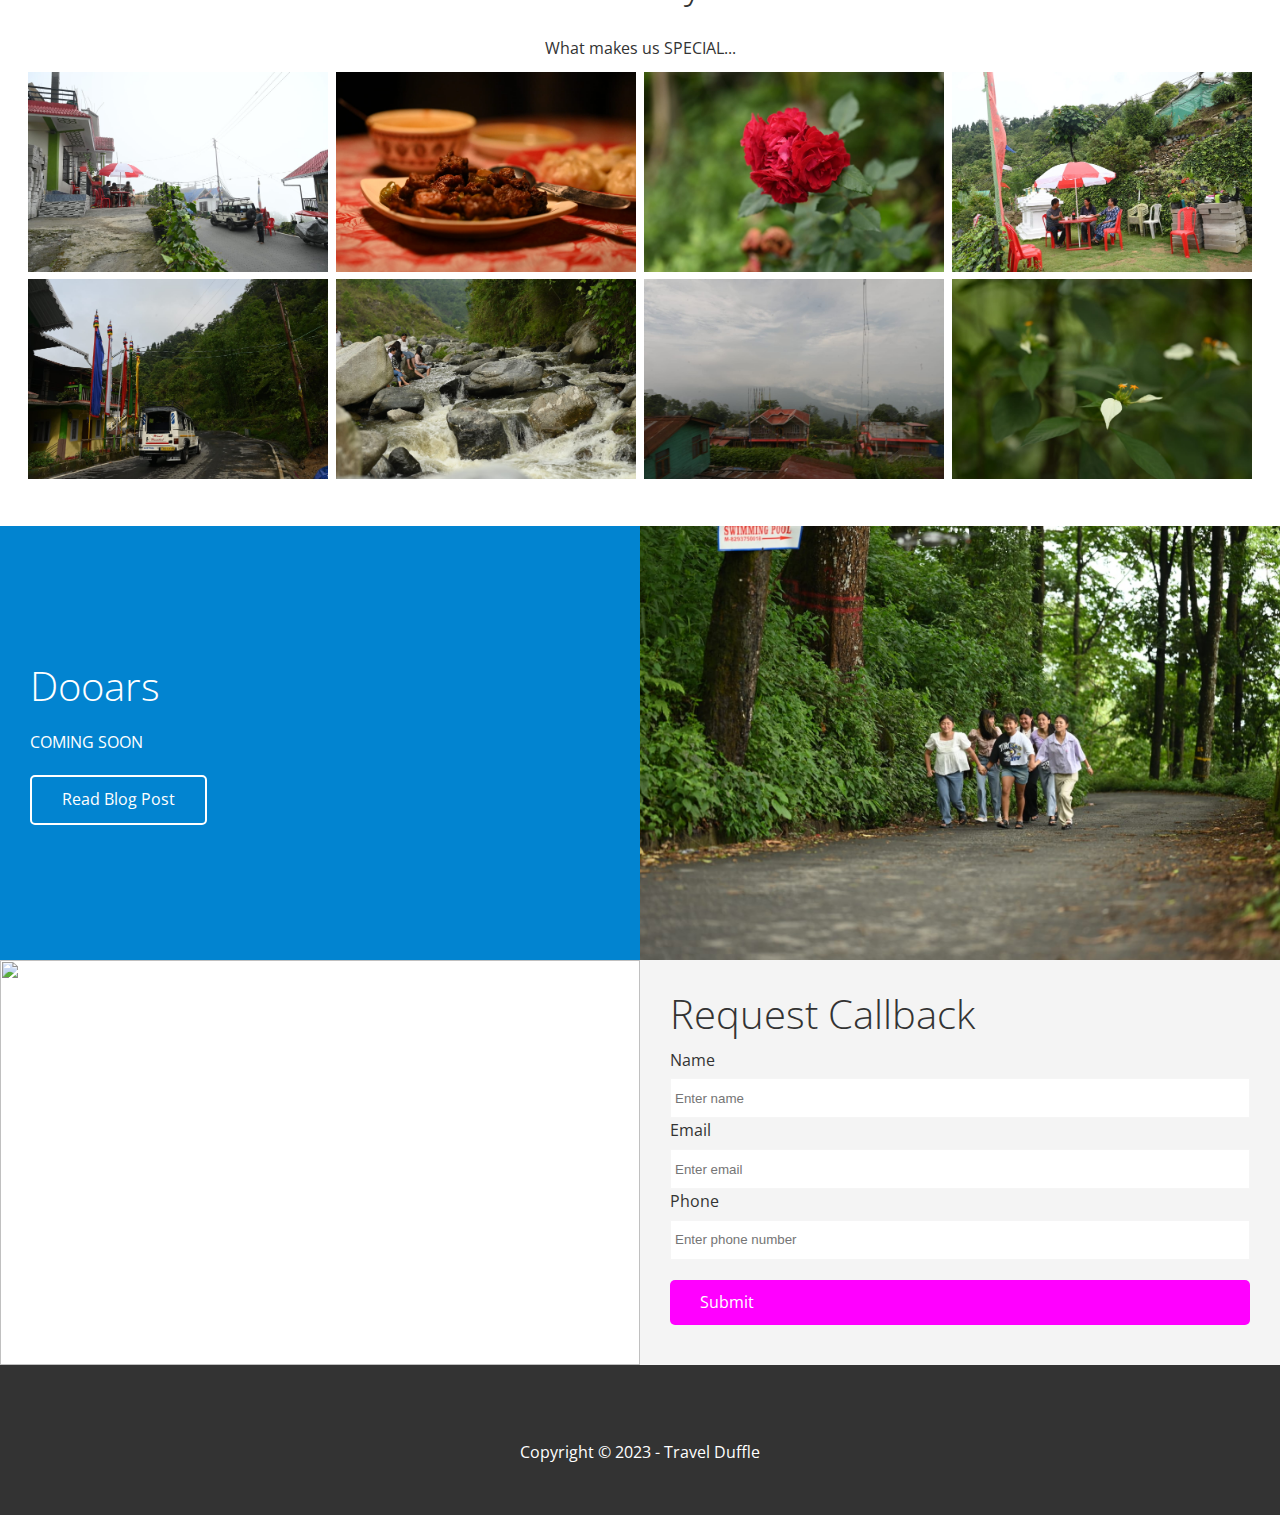
==== commit 512a4983: "video attribute" ====
--- a/index.html
+++ b/index.html
@@ -8,6 +8,7 @@
     <link rel="stylesheet" href="css/lightbox.min.css">
     <link rel="stylesheet" href="css/utilities.css">
     <link rel="stylesheet" href="css/style.css">
+    <link rel="stylesheet" href="css/progress.css">
     <title>Travel Duffle</title>
 </head>
 <body id="home"> 
@@ -84,7 +85,23 @@
             <div class="row">
               <div class="column">
                 <div class="column-1">
-                  <img src="images/home/river.jpeg" alt="" />
+                  <!-- <img src="images/home/river.jpeg" alt="" /> -->
+                  <!-- <div class="video-container"> -->
+                    <!-- <video controls autoplay src="videos/kalimpong.mp4" poster="images/home/river.jpeg" class="screen"></video> -->
+                    <!-- <div class="controls">
+                      <button class="ctrl" id="play">
+                        <i class="fa fa-play fa-2x"></i>
+                      </button>
+                      <button class="ctrl" id="stop">
+                        <i class="fa fa-stop fa-2x"></i>
+                      </button>
+                      <input type="range" id="progress" class="progress" min="0" max="100" step="0.1">
+                      <span class="timestamp" id="timestamp">0:00</span>
+                    </div> -->
+                  <!-- </div> -->
+                  <video controls autoplay="autoplay">
+                    <source src="videos/kalimpong.mp4"/>
+                  </video>
                 </div>
               </div>
               <div class="column">
--- a/css/utilities.css
+++ b/css/utilities.css
@@ -81,7 +81,8 @@
     height: 100%;
 }
 
-.flex-columns img{
+.flex-columns img,
+.flex-columns video{
     width: 100%;
     height: 100%;
     object-fit: cover;
--- a/css/style.css
+++ b/css/style.css
@@ -295,3 +295,29 @@
     }
 }
 
+/* Video element */
+.video-container{
+    position: relative;
+}
+.screen{
+    cursor: pointer;
+    background-color: #000 !important;
+    position: relative;
+}
+
+.controls{
+    width: 100%;
+    background: #333;
+    color: #fff;
+    display: flex;
+    padding: 10px;
+    position: absolute;
+    bottom :0;
+    left: 0;
+}
+.controls .ctrl{
+    cursor: pointer;
+    border: 0;
+    background: transparent;
+}
+
--- a/css/progress.css
+++ b/css/progress.css
@@ -0,0 +1,112 @@
+/* SOURCE: https://css-tricks.com/styling-cross-browser-compatible-range-inputs-css/ */
+
+input[type='range'] {
+	-webkit-appearance: none; /* Hides the slider so that custom slider can be made */
+	width: 100%; /* Specific width is required for Firefox. */
+	background: transparent; /* Otherwise white in Chrome */
+}
+
+input[type='range']::-webkit-slider-thumb {
+	-webkit-appearance: none;
+}
+
+input[type='range']:focus {
+	outline: none; /* Removes the blue border. You should probably do some kind of focus styling for accessibility reasons though. */
+}
+
+input[type='range']::-ms-track {
+	width: 100%;
+	cursor: pointer;
+
+	/* Hides the slider so custom styles can be added */
+	background: transparent;
+	border-color: transparent;
+	color: transparent;
+}
+
+/* Special styling for WebKit/Blink */
+input[type='range']::-webkit-slider-thumb {
+	-webkit-appearance: none;
+	border: 1px solid #000000;
+	height: 36px;
+	width: 16px;
+	border-radius: 3px;
+	background: #ffffff;
+	cursor: pointer;
+	margin-top: -14px; /* You need to specify a margin in Chrome, but in Firefox and IE it is automatic */
+	box-shadow: 1px 1px 1px #000000, 0px 0px 1px #0d0d0d; /* Add cool effects to your sliders! */
+}
+
+/* All the same stuff for Firefox */
+input[type='range']::-moz-range-thumb {
+	box-shadow: 1px 1px 1px #000000, 0px 0px 1px #0d0d0d;
+	border: 1px solid #000000;
+	height: 36px;
+	width: 16px;
+	border-radius: 3px;
+	background: #ffffff;
+	cursor: pointer;
+}
+
+/* All the same stuff for IE */
+input[type='range']::-ms-thumb {
+	box-shadow: 1px 1px 1px #000000, 0px 0px 1px #0d0d0d;
+	border: 1px solid #000000;
+	height: 36px;
+	width: 16px;
+	border-radius: 3px;
+	background: #ffffff;
+	cursor: pointer;
+}
+
+input[type='range']::-webkit-slider-runnable-track {
+	width: 100%;
+	height: 8.4px;
+	cursor: pointer;
+	box-shadow: 1px 1px 1px #000000, 0px 0px 1px #0d0d0d;
+	background: #3071a9;
+	border-radius: 1.3px;
+	border: 0.2px solid #010101;
+}
+
+input[type='range']:focus::-webkit-slider-runnable-track {
+	background: #367ebd;
+}
+
+input[type='range']::-moz-range-track {
+	width: 100%;
+	height: 8.4px;
+	cursor: pointer;
+	box-shadow: 1px 1px 1px #000000, 0px 0px 1px #0d0d0d;
+	background: #3071a9;
+	border-radius: 1.3px;
+	border: 0.2px solid #010101;
+}
+
+input[type='range']::-ms-track {
+	width: 100%;
+	height: 8.4px;
+	cursor: pointer;
+	background: transparent;
+	border-color: transparent;
+	border-width: 16px 0;
+	color: transparent;
+}
+input[type='range']::-ms-fill-lower {
+	background: #2a6495;
+	border: 0.2px solid #010101;
+	border-radius: 2.6px;
+	box-shadow: 1px 1px 1px #000000, 0px 0px 1px #0d0d0d;
+}
+input[type='range']:focus::-ms-fill-lower {
+	background: #3071a9;
+}
+input[type='range']::-ms-fill-upper {
+	background: #3071a9;
+	border: 0.2px solid #010101;
+	border-radius: 2.6px;
+	box-shadow: 1px 1px 1px #000000, 0px 0px 1px #0d0d0d;
+}
+input[type='range']:focus::-ms-fill-upper {
+	background: #367ebd;
+}
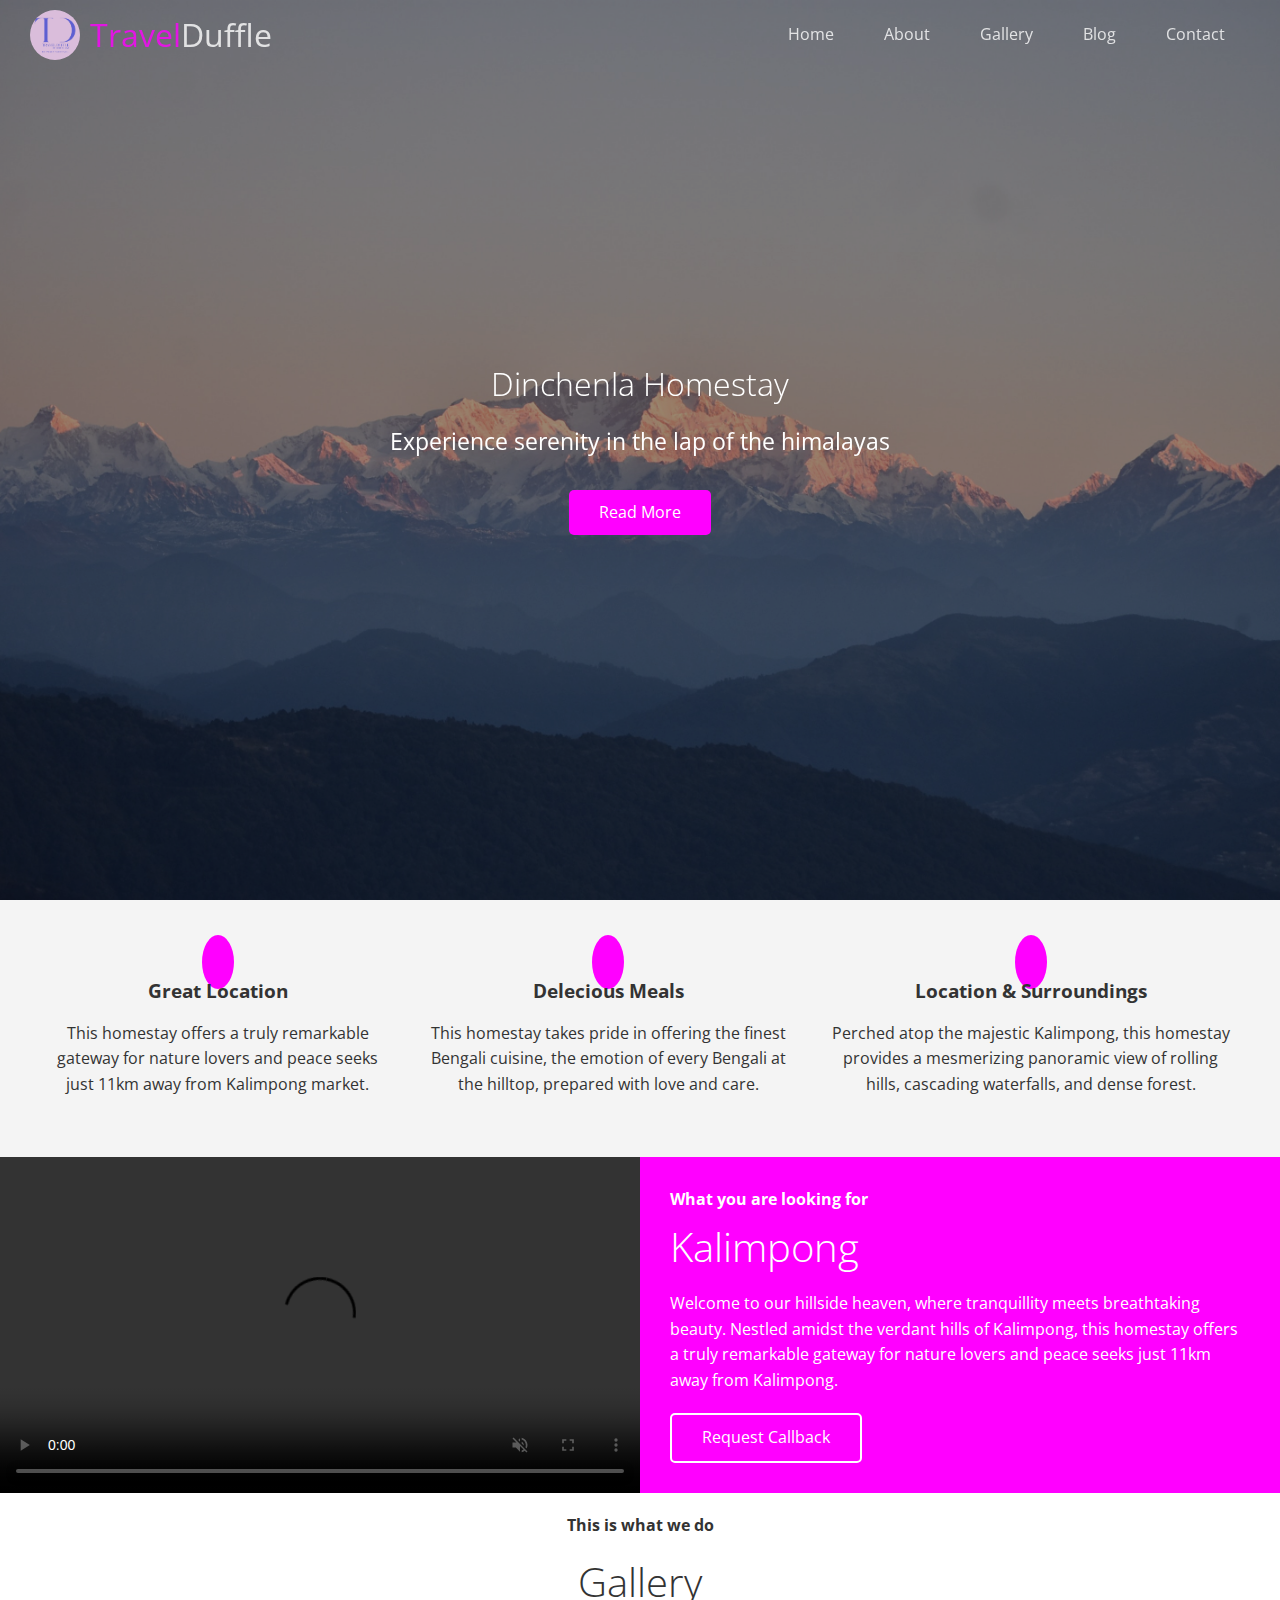
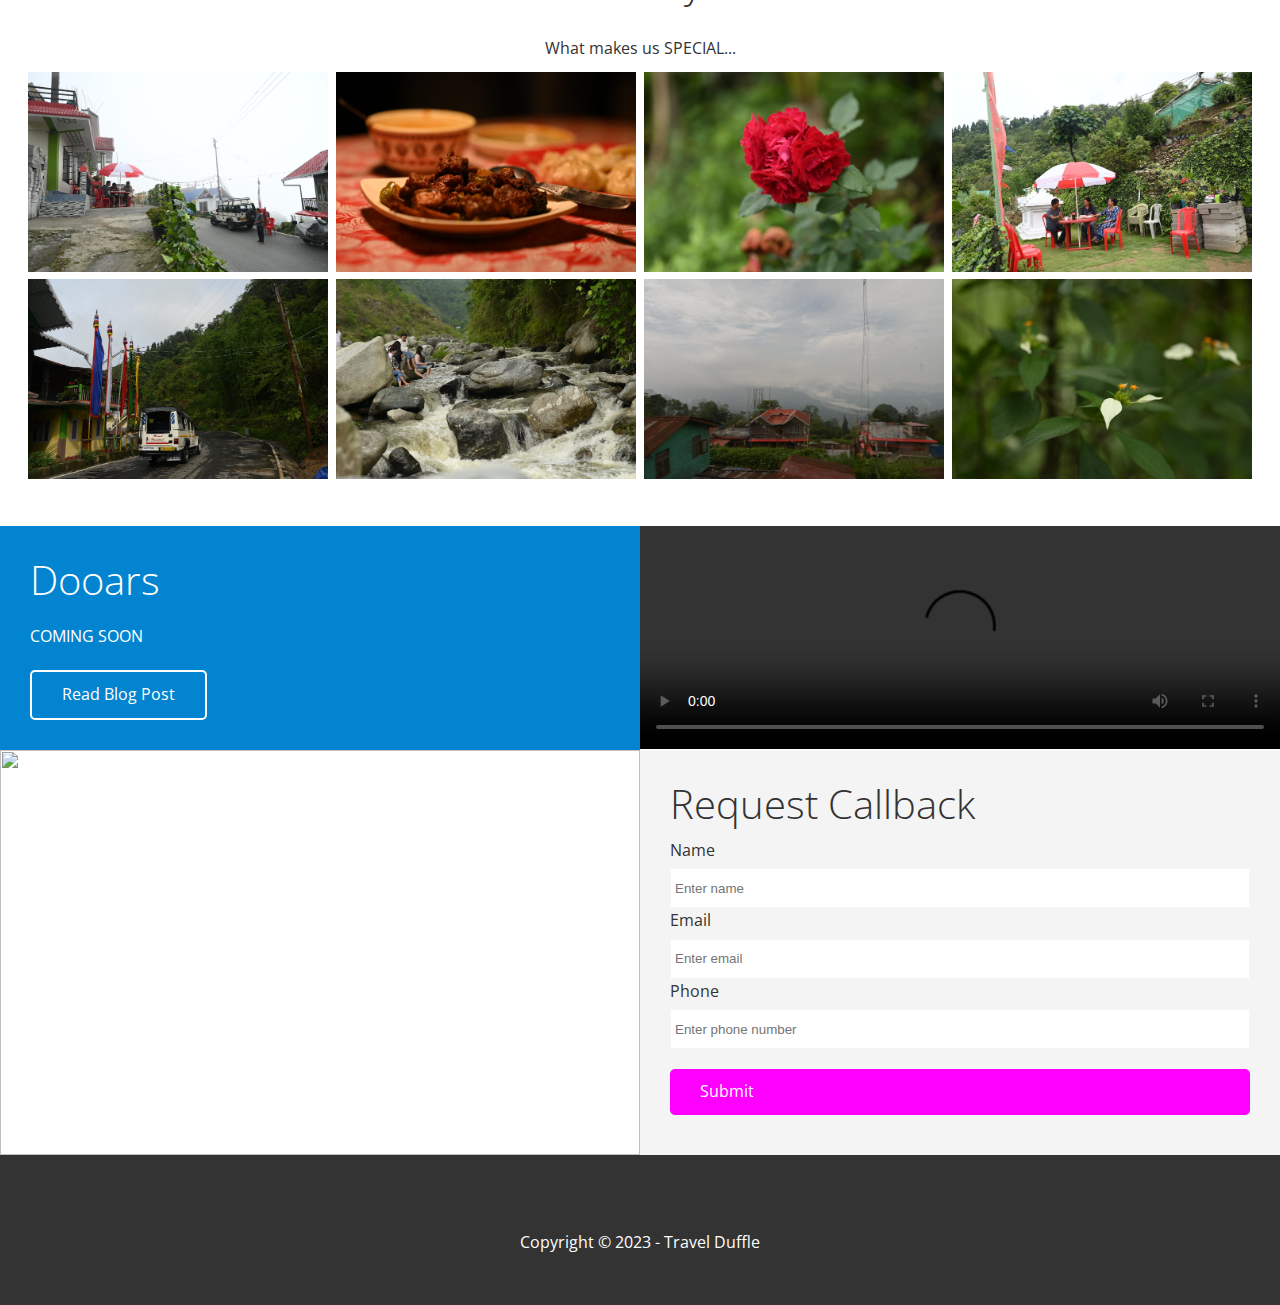
==== commit 2a2e712e: "drone video added in site" ====
--- a/index.html
+++ b/index.html
@@ -99,8 +99,8 @@
                       <span class="timestamp" id="timestamp">0:00</span>
                     </div> -->
                   <!-- </div> -->
-                  <video controls autoplay="autoplay">
-                    <source src="videos/kalimpong.mp4"/>
+                  <video controls muted autoplay="autoplay">
+                    <source src="videos/dinchenla.mp4"/>
                   </video>
                 </div>
               </div>
@@ -173,7 +173,10 @@
             <div class="row">
               <div class="column">
                 <div class="column-1">
-                  <img src="images/blog/bolg2.jpeg" alt="" />
+                  <!-- <img src="images/blog/bolg2.jpeg" alt="" /> -->
+                  <video controls autoplay="autoplay">
+                    <source src="videos/kalimpong.mp4"/>
+                  </video>
                 </div>
               </div>
               <div class="column">
@@ -279,6 +282,7 @@
       <script src="https://code.jquery.com/jquery-3.5.1.min.js" integrity="sha256-9/aliU8dGd2tb6OSsuzixeV4y/faTqgFtohetphbbj0=" crossorigin="anonymous"></script>
 
       <script src="js/lightbox.min.js"></script>
+      <script src="https://smtpjs.com/v3/smtp.js"></script>
 
       <script>
         const navbar = document.getElementById('navbar');
@@ -311,10 +315,10 @@
             {
               scrollTop: $(hash).offset().top - 100,
             },
-            800
-          );
-        }
-      });
+              800
+            );
+          }
+        });
       </script>
 </body>
 </html>
